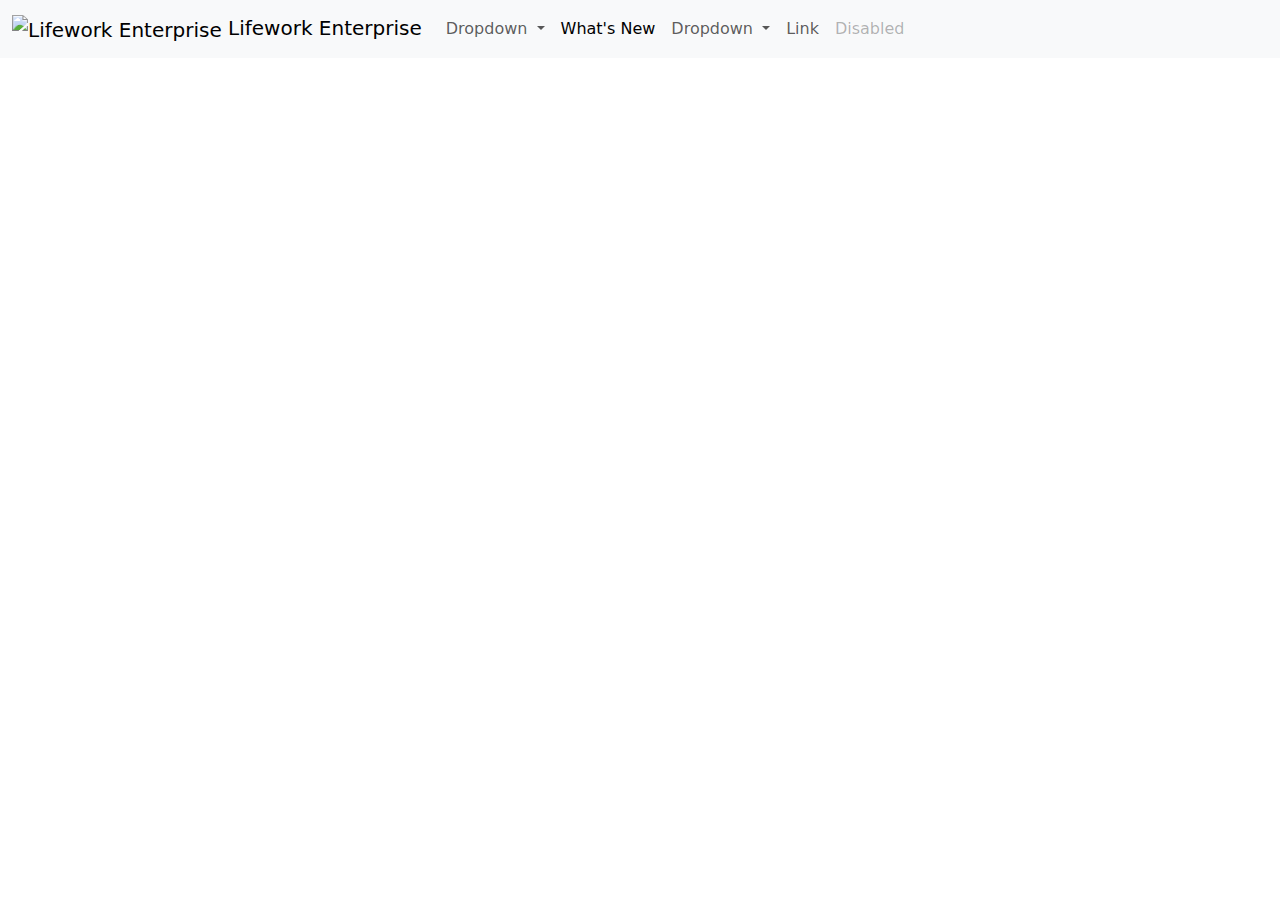
==== index.html @ 486db982 "20240423 2343H" ====
<!DOCTYPE html>
<html lang="en">
  <head>
    <meta charset="utf-8" />
    <meta name="viewport" content="width=device-width, initial-scale=1" />
    <title>Lifework Enterprise | Official Website</title>
    <!-- favicon -->
    <link rel="icon" type="image/x-icon" href="/images/icon/favicon.ico" />
    <link rel="stylesheet" href="/css/styles.css" />
    <!-- fonts -->
    <link rel="preconnect" href="https://fonts.googleapis.com" />
    <link rel="preconnect" href="https://fonts.gstatic.com" crossorigin />
    <link
      href="https://fonts.googleapis.com/css2?family=Roboto:wght@400;500&display=swap"
      rel="stylesheet"
    />
    <!-- css | bootstrap -->
    <link
      href="https://cdn.jsdelivr.net/npm/bootstrap@5.3.3/dist/css/bootstrap.min.css"
      rel="stylesheet"
      integrity="sha384-QWTKZyjpPEjISv5WaRU9OFeRpok6YctnYmDr5pNlyT2bRjXh0JMhjY6hW+ALEwIH"
      crossorigin="anonymous"
    />
  </head>
  <body>
    <!--header-->
    <!-- <include src="./partials/homepage_header.html"></include> -->
    <div include-html="./partials/homepage_header.html"></div>
    <!-- <iframe src="/partials/homepage_header.html" seamless></iframe> -->

    <main></main>

    <script>
      function includeHTML() {
        var z, i, elmnt, file, xhttp;
        /* Loop through a collection of all HTML elements: */
        z = document.getElementsByTagName("*");
        for (i = 0; i < z.length; i++) {
          elmnt = z[i];
          /*search for elements with a certain atrribute:*/
          file = elmnt.getAttribute("include-html");
          if (file) {
            /* Make an HTTP request using the attribute value as the file name: */
            xhttp = new XMLHttpRequest();
            xhttp.onreadystatechange = function () {
              if (this.readyState == 4) {
                if (this.status == 200) {
                  elmnt.innerHTML = this.responseText;
                }
                if (this.status == 404) {
                  elmnt.innerHTML = "Page not found.";
                }
                /* Remove the attribute, and call this function once more: */
                elmnt.removeAttribute("include-html");
                includeHTML();
              }
            };
            xhttp.open("GET", file, true);
            xhttp.send();
            /* Exit the function: */
            return;
          }
        }
      }
    </script>
    <script>
      includeHTML();
    </script>
    <!-- js | bootstrap -->
    <script
      src="https://cdn.jsdelivr.net/npm/bootstrap@5.3.3/dist/js/bootstrap.bundle.min.js"
      integrity="sha384-YvpcrYf0tY3lHB60NNkmXc5s9fDVZLESaAA55NDzOxhy9GkcIdslK1eN7N6jIeHz"
      crossorigin="anonymous"
    ></script>
  </body>
</html>
---- css/styles.css ----
iframe[seamless] {
  border: none;
}
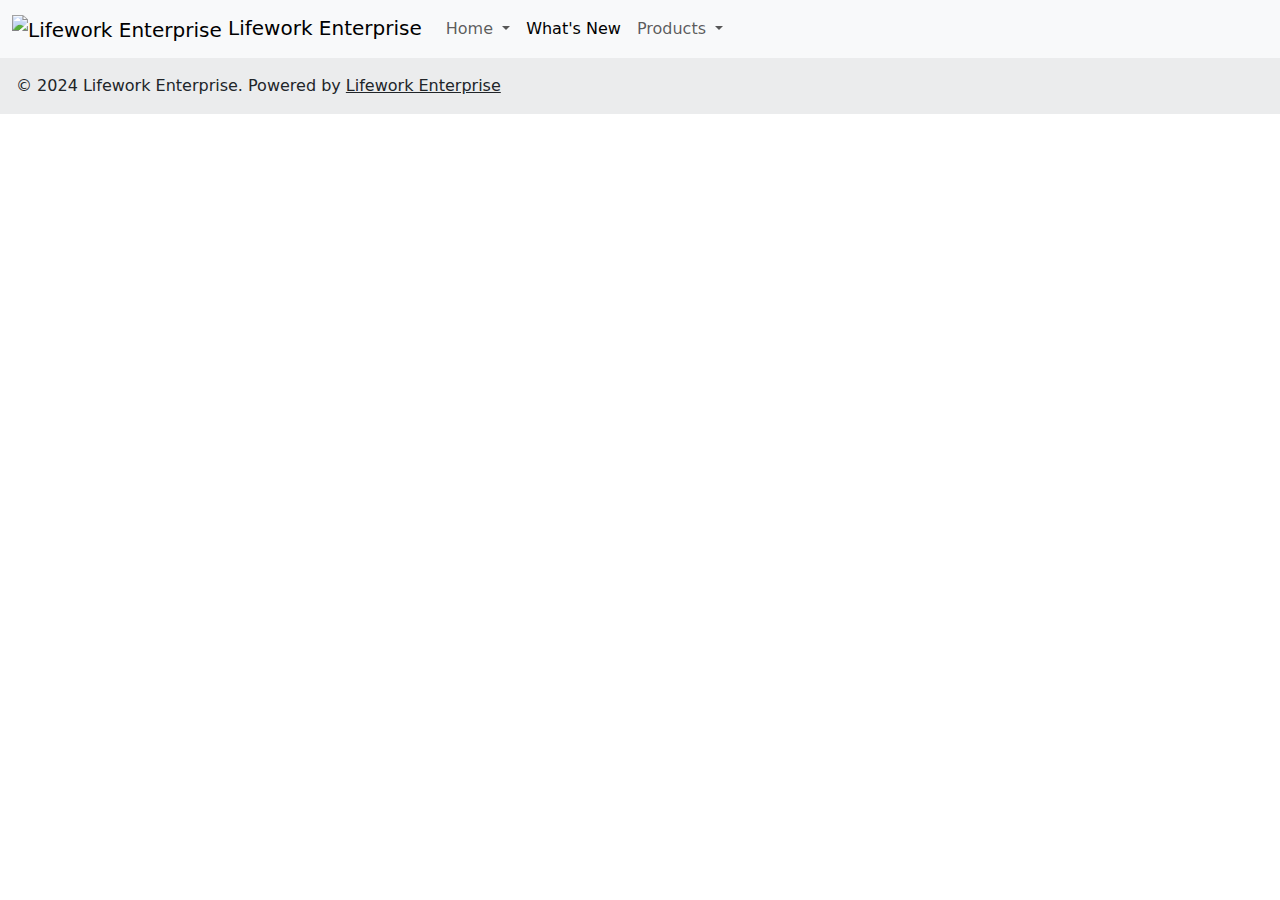
==== commit a36be7fe: "20240424 0321H" ====
--- a/index.html
+++ b/index.html
@@ -6,7 +6,7 @@
     <title>Lifework Enterprise | Official Website</title>
     <!-- favicon -->
     <link rel="icon" type="image/x-icon" href="/images/icon/favicon.ico" />
-    <link rel="stylesheet" href="/css/styles.css" />
+
     <!-- fonts -->
     <link rel="preconnect" href="https://fonts.googleapis.com" />
     <link rel="preconnect" href="https://fonts.gstatic.com" crossorigin />
@@ -21,6 +21,8 @@
       integrity="sha384-QWTKZyjpPEjISv5WaRU9OFeRpok6YctnYmDr5pNlyT2bRjXh0JMhjY6hW+ALEwIH"
       crossorigin="anonymous"
     />
+    <!-- css | styles -->
+    <link rel="stylesheet" href="/css/styles.css" />
   </head>
   <body>
     <!--header-->
@@ -28,7 +30,11 @@
     <div include-html="./partials/homepage_header.html"></div>
     <!-- <iframe src="/partials/homepage_header.html" seamless></iframe> -->
 
-    <main></main>
+    <main>
+      <div include-html="./partials/homepage_privacy-policy.html"></div>
+      <div include-html="./partials/homepage_terms-of-service.html"></div>
+      <div include-html="./partials/footer.html"></div>
+    </main>
 
     <script>
       function includeHTML() {
--- a/css/styles.css
+++ b/css/styles.css
@@ -1,3 +1,22 @@
 iframe[seamless] {
   border: none;
 }
+
+.modal.in .modal-dialog {
+  position: fixed;
+  bottom: 0px;
+  right: 0px;
+  margin: 0px;
+}
+
+#modalPrivacyPolicy {
+  top: 70%;
+  left: 27%;
+  outline: none;
+}
+
+/* #modalTermsOfService {
+  top: 70%;
+  left: 27%;
+  outline: none;
+} */
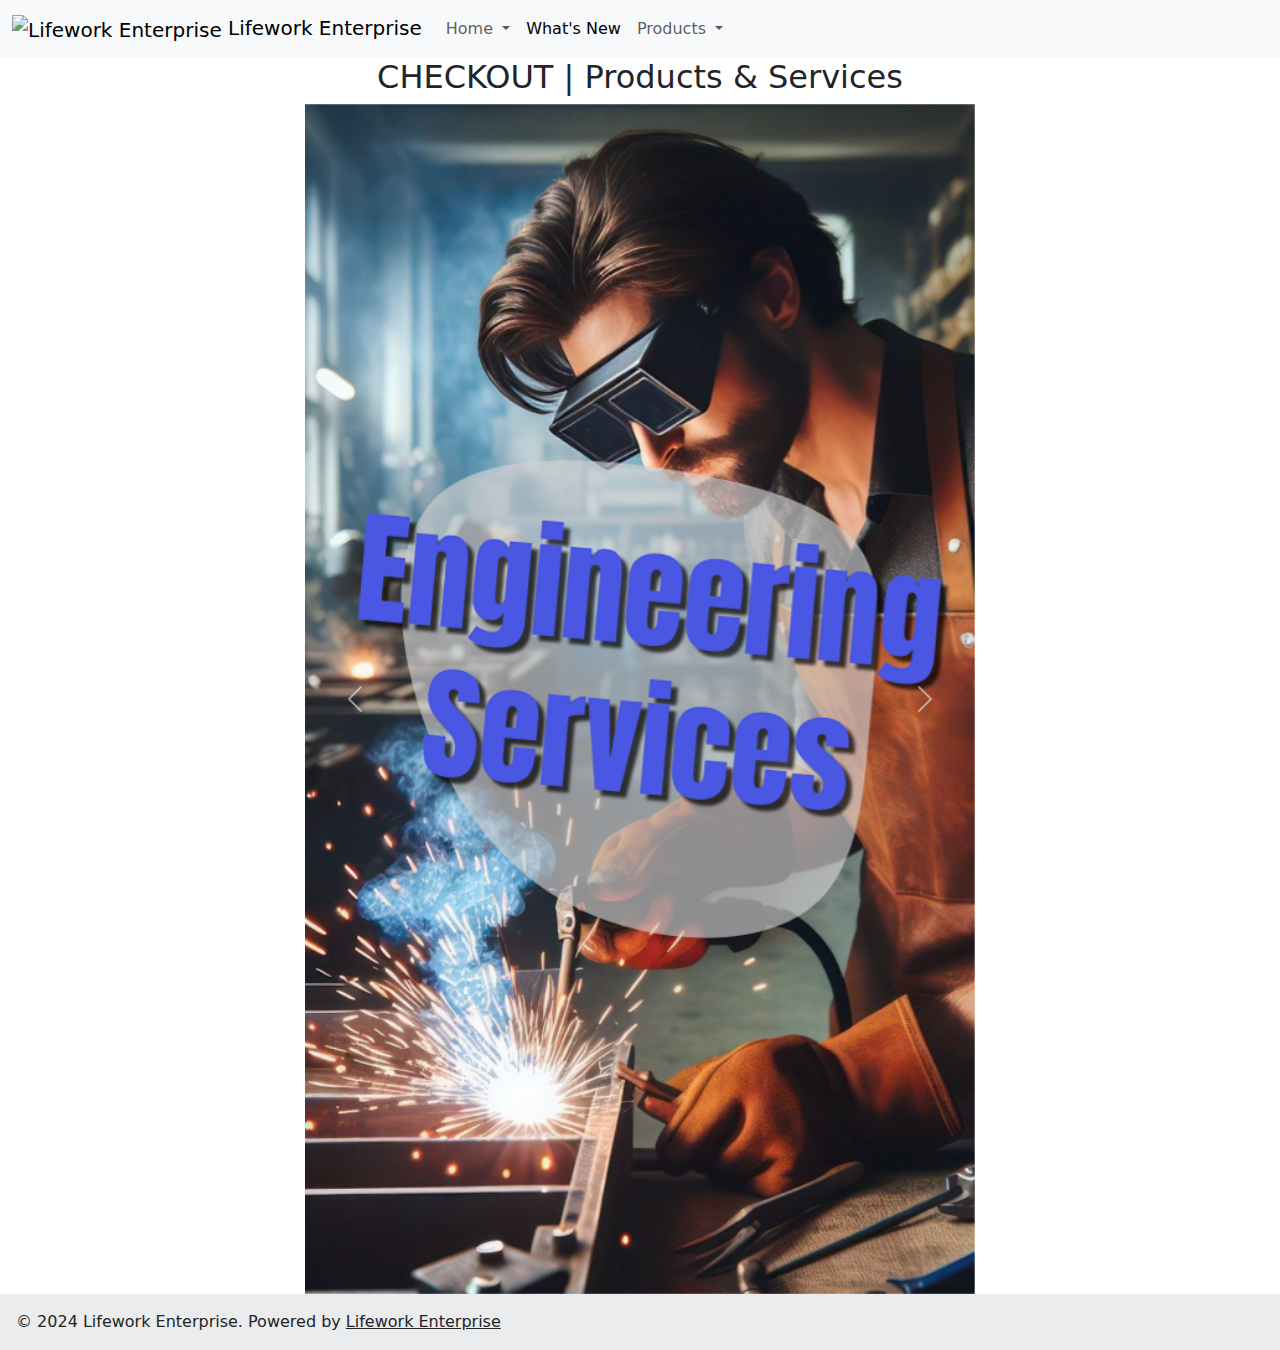
==== commit 2d699b36: "20240424 2002H" ====
--- a/index.html
+++ b/index.html
@@ -28,6 +28,8 @@
     <!--header-->
     <!-- <include src="./partials/homepage_header.html"></include> -->
     <div include-html="./partials/homepage_header.html"></div>
+
+    <div include-html="./partials/homepage_carousel.html"></div>
     <!-- <iframe src="/partials/homepage_header.html" seamless></iframe> -->
 
     <main>
--- a/css/styles.css
+++ b/css/styles.css
@@ -1,22 +1,15 @@
-iframe[seamless] {
-  border: none;
+/* homepage_carousel */
+.carousel {
+  width: 60%; /* Or try to use important */
+  height: auto;
 }
 
-.modal.in .modal-dialog {
-  position: fixed;
-  bottom: 0px;
-  right: 0px;
-  margin: 0px;
+.carouselServicesAutoplaying {
+  display: flex;
+  justify-content: center;
 }
 
-#modalPrivacyPolicy {
-  top: 70%;
-  left: 27%;
-  outline: none;
+.section-title-checkout {
+  display: flex;
+  justify-content: center;
 }
-
-/* #modalTermsOfService {
-  top: 70%;
-  left: 27%;
-  outline: none;
-} */
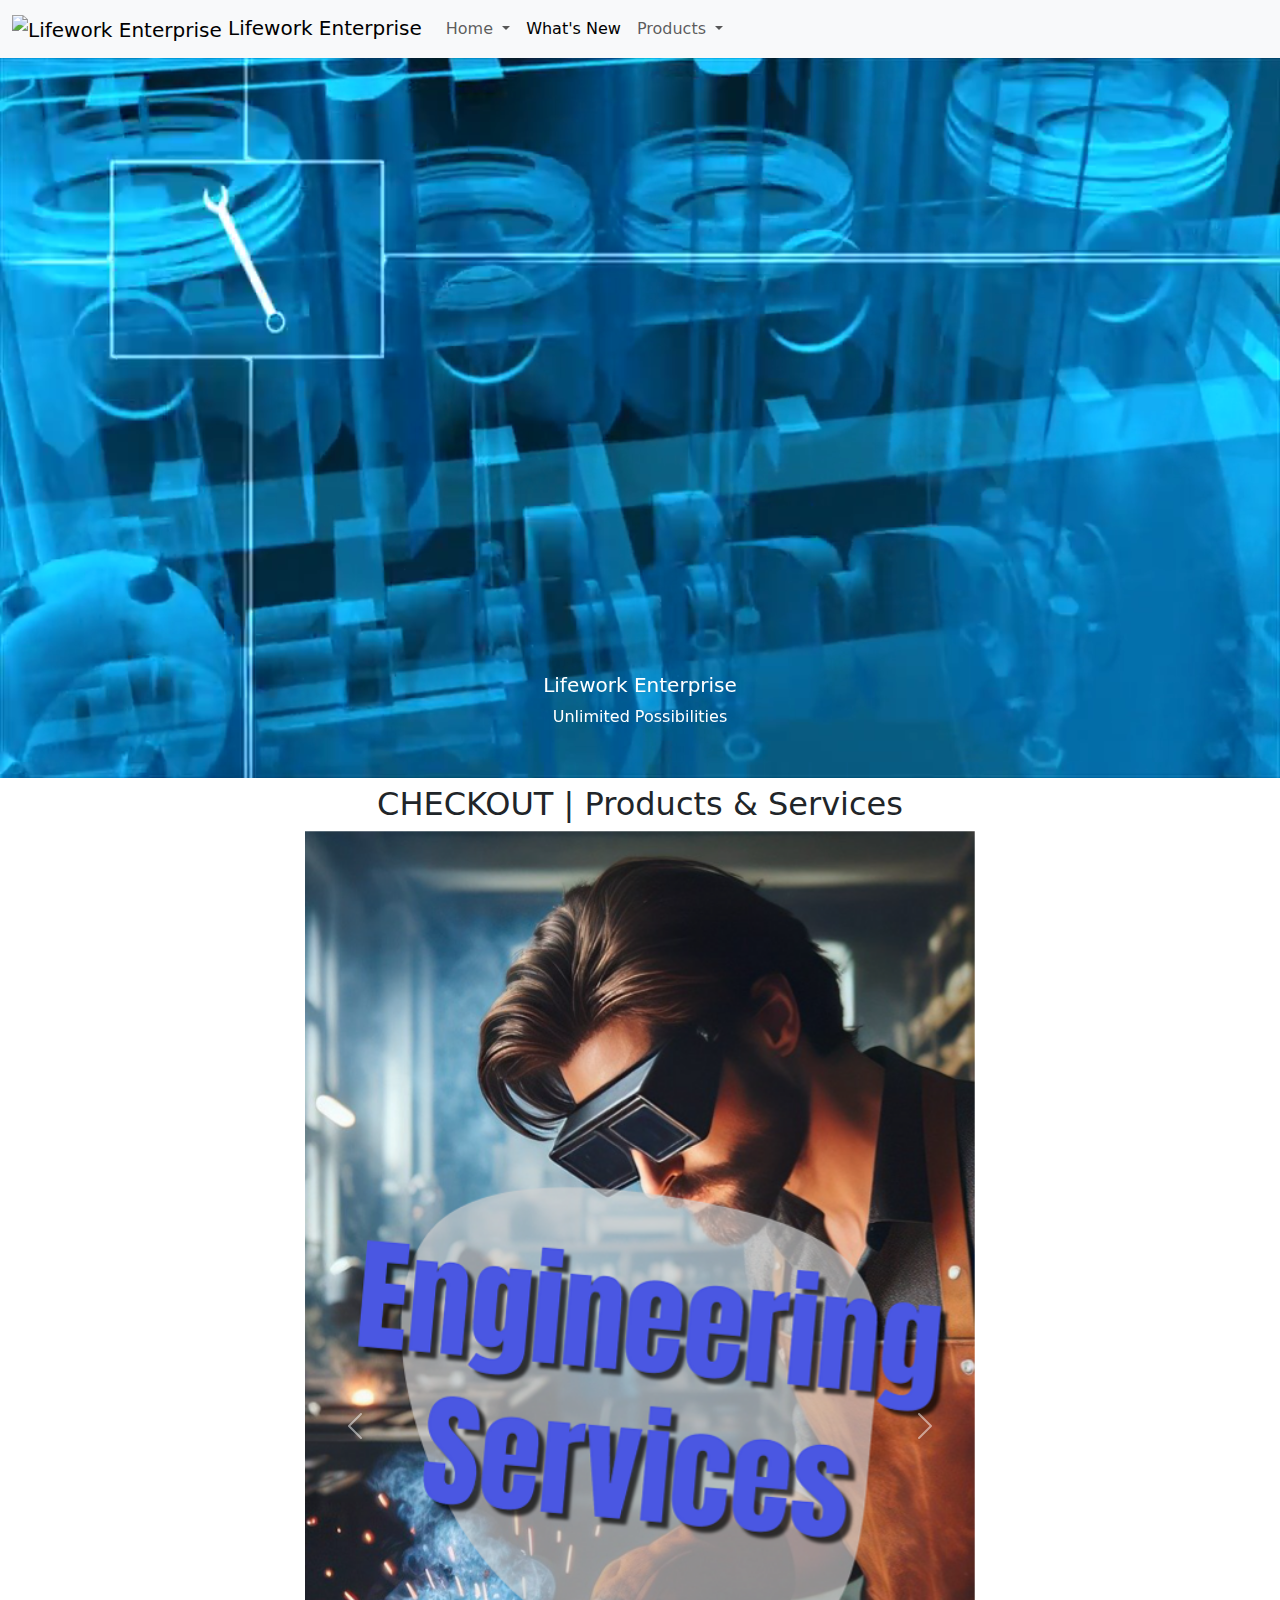
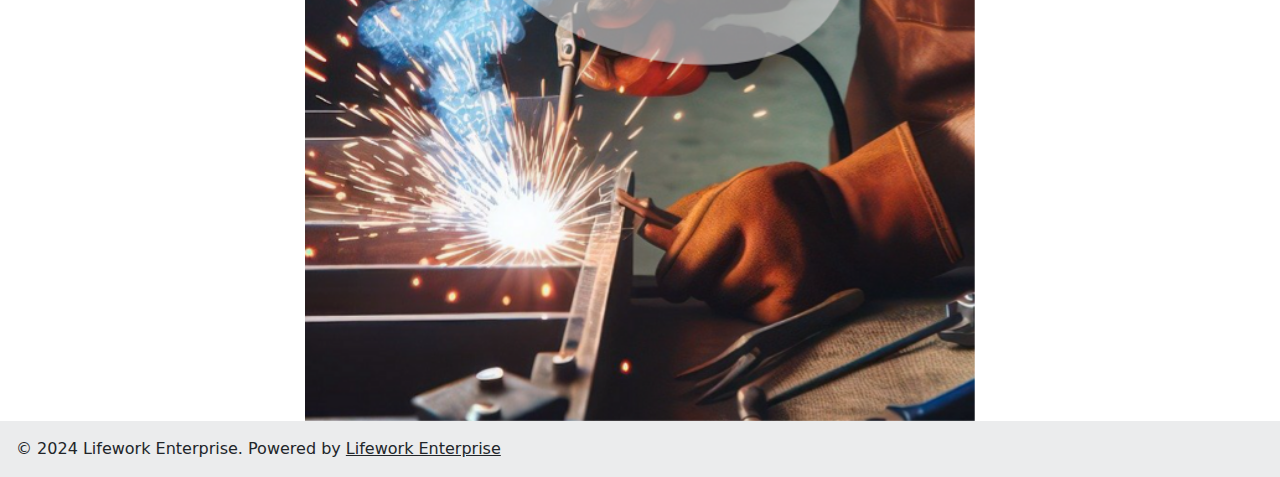
==== commit 10d822c5: "20240426 1024H" ====
--- a/index.html
+++ b/index.html
@@ -4,9 +4,11 @@
     <meta charset="utf-8" />
     <meta name="viewport" content="width=device-width, initial-scale=1" />
     <title>Lifework Enterprise | Official Website</title>
+
+    <!-- meta | subscribe -->
+    <meta http-equiv="Content-Type" content="text/html; charset=iso-8859-1" />
     <!-- favicon -->
-    <link rel="icon" type="image/x-icon" href="/images/icon/favicon.ico" />
-
+    <link rel="icon" type="image/x-icon" href="/media/icon/favicon.ico" />
     <!-- fonts -->
     <link rel="preconnect" href="https://fonts.googleapis.com" />
     <link rel="preconnect" href="https://fonts.gstatic.com" crossorigin />
@@ -26,11 +28,9 @@
   </head>
   <body>
     <!--header-->
-    <!-- <include src="./partials/homepage_header.html"></include> -->
     <div include-html="./partials/homepage_header.html"></div>
-
+    <div include-html="./partials/homepage_hero.html"></div>
     <div include-html="./partials/homepage_carousel.html"></div>
-    <!-- <iframe src="/partials/homepage_header.html" seamless></iframe> -->
 
     <main>
       <div include-html="./partials/homepage_privacy-policy.html"></div>
@@ -38,39 +38,15 @@
       <div include-html="./partials/footer.html"></div>
     </main>
 
+    <!-- js | google reCaptcha-->
+    <script src="https://www.google.com/recaptcha/api.js"></script>
     <script>
-      function includeHTML() {
-        var z, i, elmnt, file, xhttp;
-        /* Loop through a collection of all HTML elements: */
-        z = document.getElementsByTagName("*");
-        for (i = 0; i < z.length; i++) {
-          elmnt = z[i];
-          /*search for elements with a certain atrribute:*/
-          file = elmnt.getAttribute("include-html");
-          if (file) {
-            /* Make an HTTP request using the attribute value as the file name: */
-            xhttp = new XMLHttpRequest();
-            xhttp.onreadystatechange = function () {
-              if (this.readyState == 4) {
-                if (this.status == 200) {
-                  elmnt.innerHTML = this.responseText;
-                }
-                if (this.status == 404) {
-                  elmnt.innerHTML = "Page not found.";
-                }
-                /* Remove the attribute, and call this function once more: */
-                elmnt.removeAttribute("include-html");
-                includeHTML();
-              }
-            };
-            xhttp.open("GET", file, true);
-            xhttp.send();
-            /* Exit the function: */
-            return;
-          }
-        }
+      function onSubmit(token) {
+        document.getElementById("myForm").submit();
       }
     </script>
+    <!-- js | include HTML -->
+    <script src="./js/utils.js"></script>
     <script>
       includeHTML();
     </script>
--- a/css/styles.css
+++ b/css/styles.css
@@ -13,3 +13,10 @@
   display: flex;
   justify-content: center;
 }
+
+/* footer */
+.footer-container {
+  display: flex;
+  justify-content: space-between;
+  align-items: center;
+}
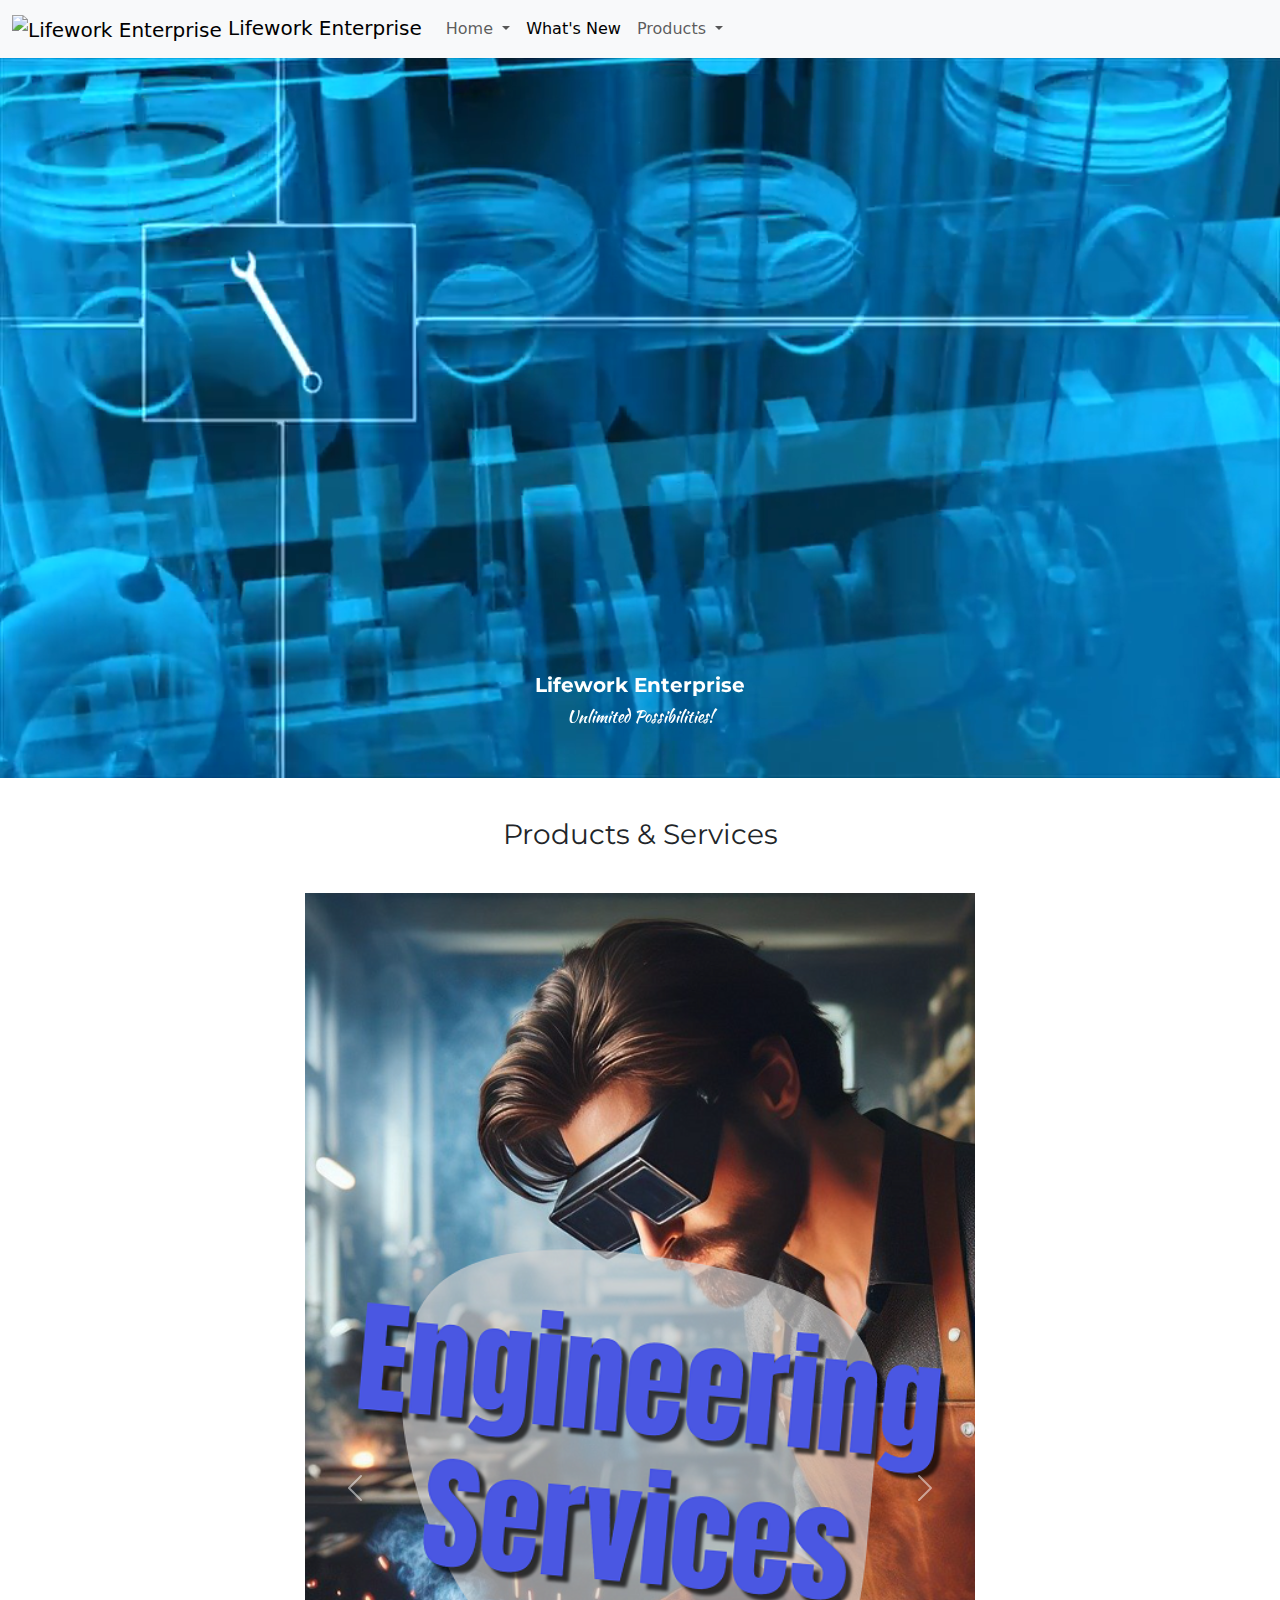
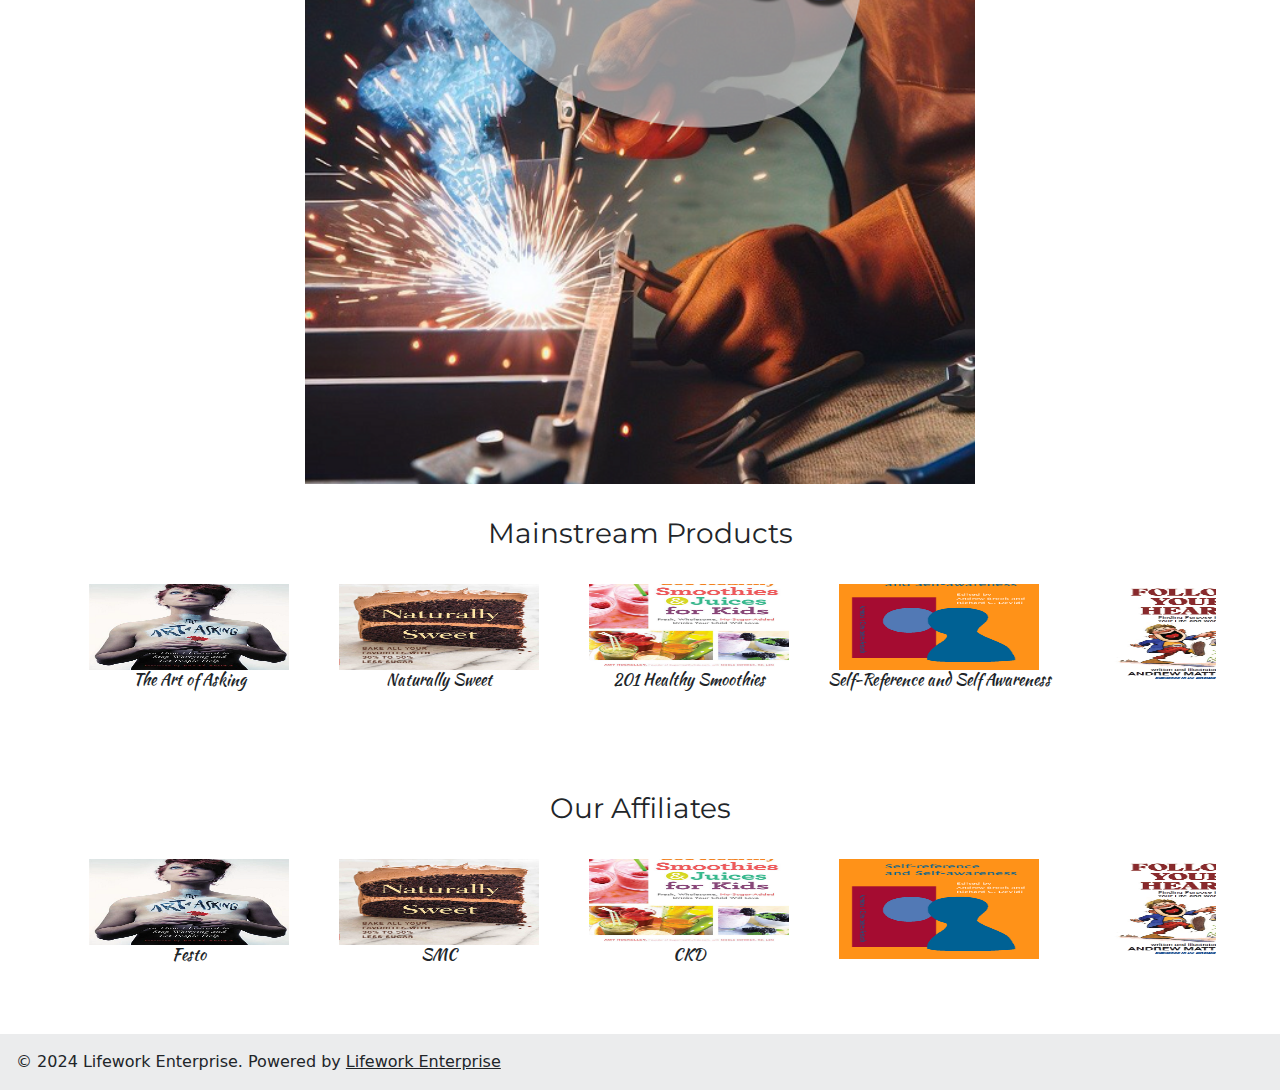
==== commit b003293e: "20240430 2019H" ====
--- a/index.html
+++ b/index.html
@@ -5,17 +5,19 @@
     <meta name="viewport" content="width=device-width, initial-scale=1" />
     <title>Lifework Enterprise | Official Website</title>
 
-    <!-- meta | subscribe -->
-    <meta http-equiv="Content-Type" content="text/html; charset=iso-8859-1" />
-    <!-- favicon -->
-    <link rel="icon" type="image/x-icon" href="/media/icon/favicon.ico" />
     <!-- fonts -->
     <link rel="preconnect" href="https://fonts.googleapis.com" />
     <link rel="preconnect" href="https://fonts.gstatic.com" crossorigin />
     <link
+      href="https://fonts.googleapis.com/css2?family=Kaushan+Script&family=Montserrat:ital,wght@0,100..900;1,100..900&display=swap"
+      rel="stylesheet"
+    />
+    <link
       href="https://fonts.googleapis.com/css2?family=Roboto:wght@400;500&display=swap"
       rel="stylesheet"
     />
+    <!-- favicon -->
+    <link rel="icon" type="image/x-icon" href="/media/icon/favicon.ico" />
     <!-- css | bootstrap -->
     <link
       href="https://cdn.jsdelivr.net/npm/bootstrap@5.3.3/dist/css/bootstrap.min.css"
@@ -27,25 +29,27 @@
     <link rel="stylesheet" href="/css/styles.css" />
   </head>
   <body>
-    <!--header-->
-    <div include-html="./partials/homepage_header.html"></div>
-    <div include-html="./partials/homepage_hero.html"></div>
-    <div include-html="./partials/homepage_carousel.html"></div>
+    <main>
+      <!--header-->
+      <div include-html="./partials/homepage_header.html"></div>
+      <div include-html="./partials/homepage_hero.html"></div>
 
-    <main>
-      <div include-html="./partials/homepage_privacy-policy.html"></div>
-      <div include-html="./partials/homepage_terms-of-service.html"></div>
+      <div include-html="./partials/homepage_carousel.html"></div>
+      <div include-html="./partials/homepage_mainstream-products.html"></div>
+      <div include-html="./partials/homepage_our-affiliates.html"></div>
+
+      <!-- modals -->
+      <div include-html="./partials/modal_privacy-policy.html"></div>
+      <div include-html="./partials/modal_terms-of-service.html"></div>
+    </main>
+    <footer>
+      <!-- footer -->
       <div include-html="./partials/footer.html"></div>
-    </main>
+    </footer>
+    <!-- js | carousel | mainstream products-->
+    <script></script>
 
-    <!-- js | google reCaptcha-->
-    <script src="https://www.google.com/recaptcha/api.js"></script>
-    <script>
-      function onSubmit(token) {
-        document.getElementById("myForm").submit();
-      }
-    </script>
-    <!-- js | include HTML -->
+    <!-- js | includeHTML() -->
     <script src="./js/utils.js"></script>
     <script>
       includeHTML();
--- a/css/styles.css
+++ b/css/styles.css
@@ -1,15 +1,15 @@
+.section-title-main {
+  display: flex;
+  justify-content: center;
+}
+
 /* homepage_carousel */
 .carousel {
-  width: 60%; /* Or try to use important */
+  width: 60%;
   height: auto;
 }
 
 .carouselServicesAutoplaying {
-  display: flex;
-  justify-content: center;
-}
-
-.section-title-checkout {
   display: flex;
   justify-content: center;
 }
@@ -20,3 +20,158 @@
   justify-content: space-between;
   align-items: center;
 }
+
+/* fonts */
+.montserrat-regular {
+  font-family: "Montserrat", sans-serif;
+  font-optical-sizing: auto;
+  font-weight: 400;
+  font-style: normal;
+}
+
+.montserrat-bold {
+  font-family: "Montserrat", sans-serif;
+  font-optical-sizing: auto;
+  font-weight: 700;
+  font-style: normal;
+}
+
+.kaushan-script-regular {
+  font-family: "Kaushan Script", cursive;
+  font-weight: 400;
+  font-style: normal;
+}
+
+/* Mainstream Product Sliders */
+
+.slides-products-wrapper {
+  display: flex;
+  align-items: center;
+  justify-content: center;
+  height: 200px;
+}
+
+.sliders-products {
+  height: 150px;
+  margin: auto;
+  overflow: hidden;
+  position: relative;
+  width: 90%;
+}
+
+.sliders-products .slides-products-track {
+  -webkit-animation: scroll 30s linear infinite;
+  animation: scroll 30s linear infinite;
+  display: flex;
+  width: calc(250px * 8);
+}
+
+.sliders-products .slides-products {
+  height: 100px;
+  width: 250px;
+}
+
+.sliders-products .slides-products img {
+  width: 80%;
+  height: 100px;
+  /* border-radius: 10px; */
+  /* border: 2px solid #bbbbbb; */
+}
+
+.slides-products {
+  display: flex;
+  flex-direction: column;
+  align-items: center;
+  justify-content: center;
+}
+
+.slides-products > h6 {
+  font-family: "Kaushan Script", cursive;
+  font-weight: 400;
+  font-style: normal;
+}
+
+@-webkit-keyframes scroll {
+  0% {
+    transform: translateX(0);
+  }
+  100% {
+    transform: translateX(calc(-250px * 4));
+  }
+}
+
+@keyframes scroll {
+  0% {
+    transform: translateX(0);
+  }
+  100% {
+    transform: translateX(calc(-250px * 4));
+  }
+}
+
+/* Our Affiliates Sliders */
+
+.slides-affiliates-wrapper {
+  display: flex;
+  align-items: center;
+  justify-content: center;
+  height: 200px;
+}
+
+.sliders-affiliates {
+  height: 150px;
+  margin: auto;
+  overflow: hidden;
+  position: relative;
+  width: 90%;
+}
+
+.sliders-affiliates .slides-affiliates-track {
+  -webkit-animation: scroll 30s linear infinite;
+  animation: scroll 30s linear infinite;
+  display: flex;
+  width: calc(250px * 8);
+}
+
+.sliders-affiliates .slides-affiliates {
+  height: 100px;
+  width: 250px;
+}
+
+.sliders-affiliates .slides-affiliates img {
+  width: 80%;
+  height: 100px;
+  /* border-radius: 10px; */
+  /* border: 2px solid #bbbbbb; */
+}
+
+.slides-affiliates {
+  display: flex;
+  flex-direction: column;
+  align-items: center;
+  justify-content: center;
+}
+
+.slides-affiliates > h6 {
+  font-family: "Kaushan Script", cursive;
+  font-weight: 400;
+  font-style: normal;
+}
+
+@-webkit-keyframes scroll {
+  0% {
+    transform: translateX(0);
+  }
+  100% {
+    transform: translateX(calc(-250px * 4));
+  }
+}
+
+@keyframes scroll {
+  0% {
+    transform: translateX(0);
+  }
+  100% {
+    transform: translateX(calc(-250px * 4));
+  }
+}
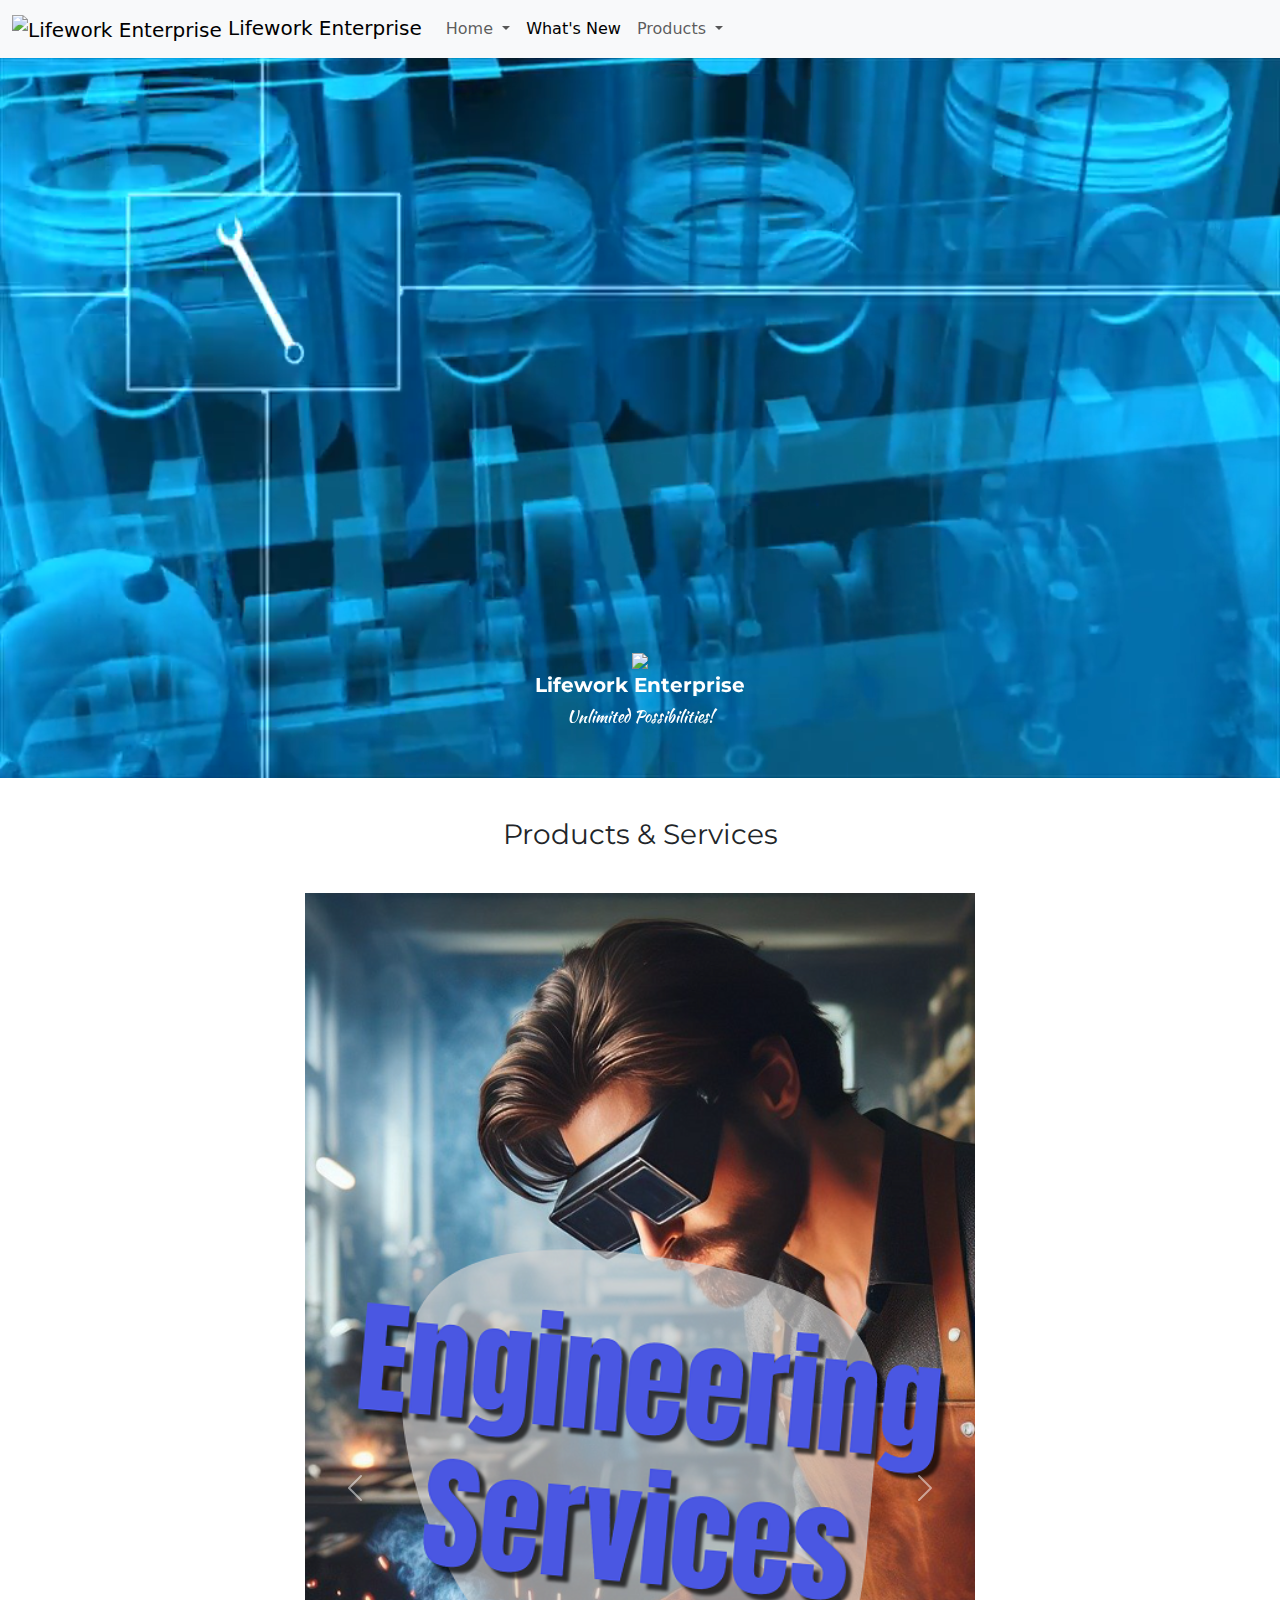
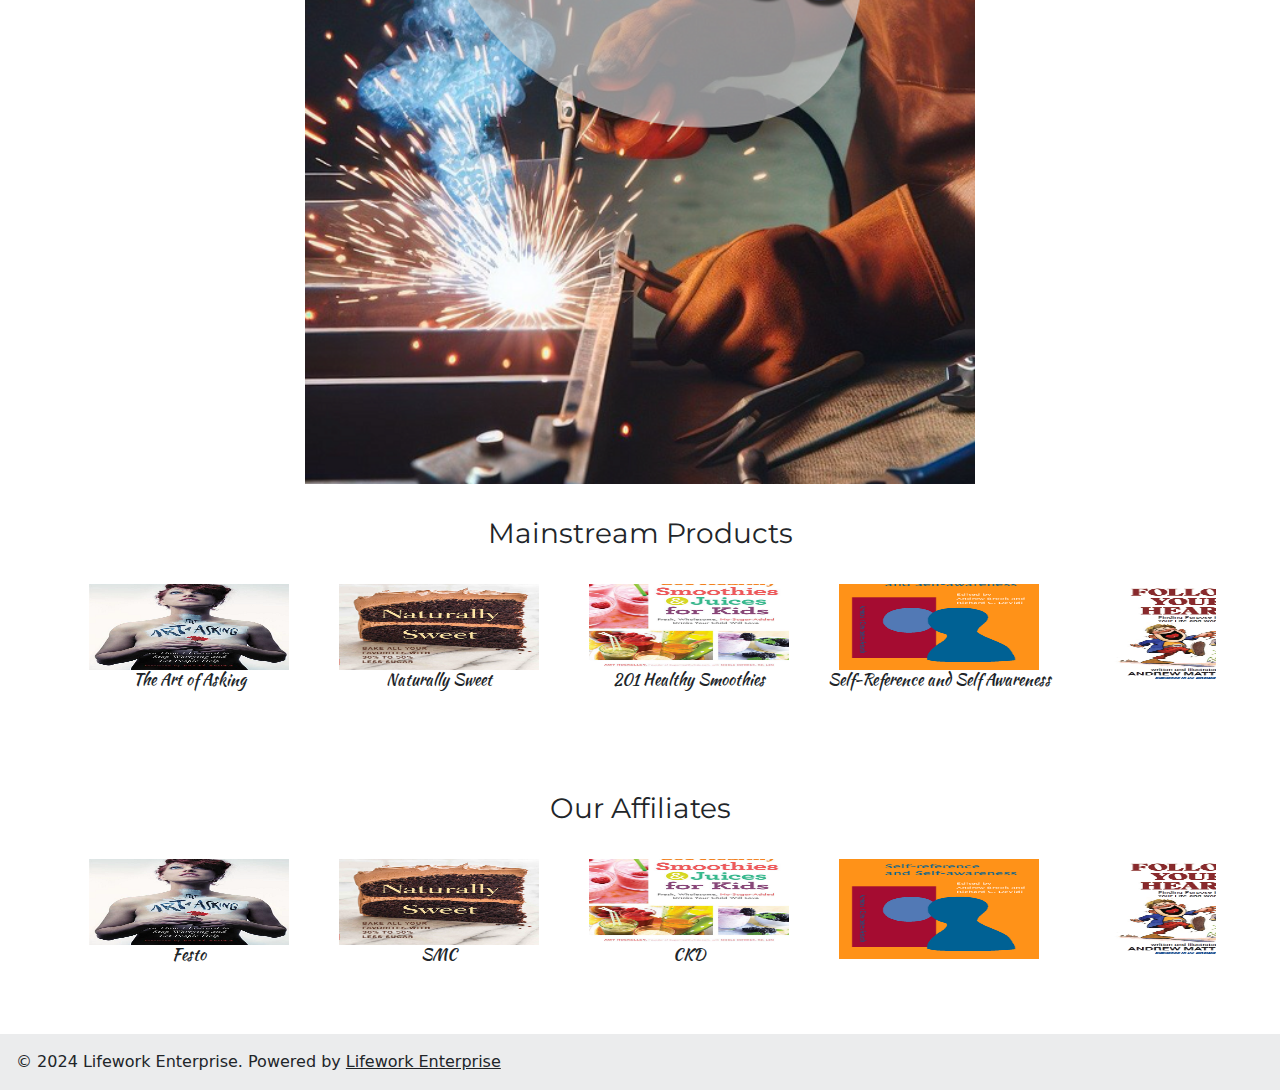
==== commit a66ea3fc: "2024051 0119H" ====
--- a/index.html
+++ b/index.html
@@ -29,11 +29,11 @@
     <link rel="stylesheet" href="/css/styles.css" />
   </head>
   <body>
+    <nav>
+      <div include-html="./partials/homepage_header.html"></div>
+    </nav>
     <main>
-      <!--header-->
-      <div include-html="./partials/homepage_header.html"></div>
       <div include-html="./partials/homepage_hero.html"></div>
-
       <div include-html="./partials/homepage_carousel.html"></div>
       <div include-html="./partials/homepage_mainstream-products.html"></div>
       <div include-html="./partials/homepage_our-affiliates.html"></div>
@@ -46,7 +46,7 @@
       <!-- footer -->
       <div include-html="./partials/footer.html"></div>
     </footer>
-    <!-- js | carousel | mainstream products-->
+    <!-- js | carousel | mainstream products -->
     <script></script>
 
     <!-- js | includeHTML() -->
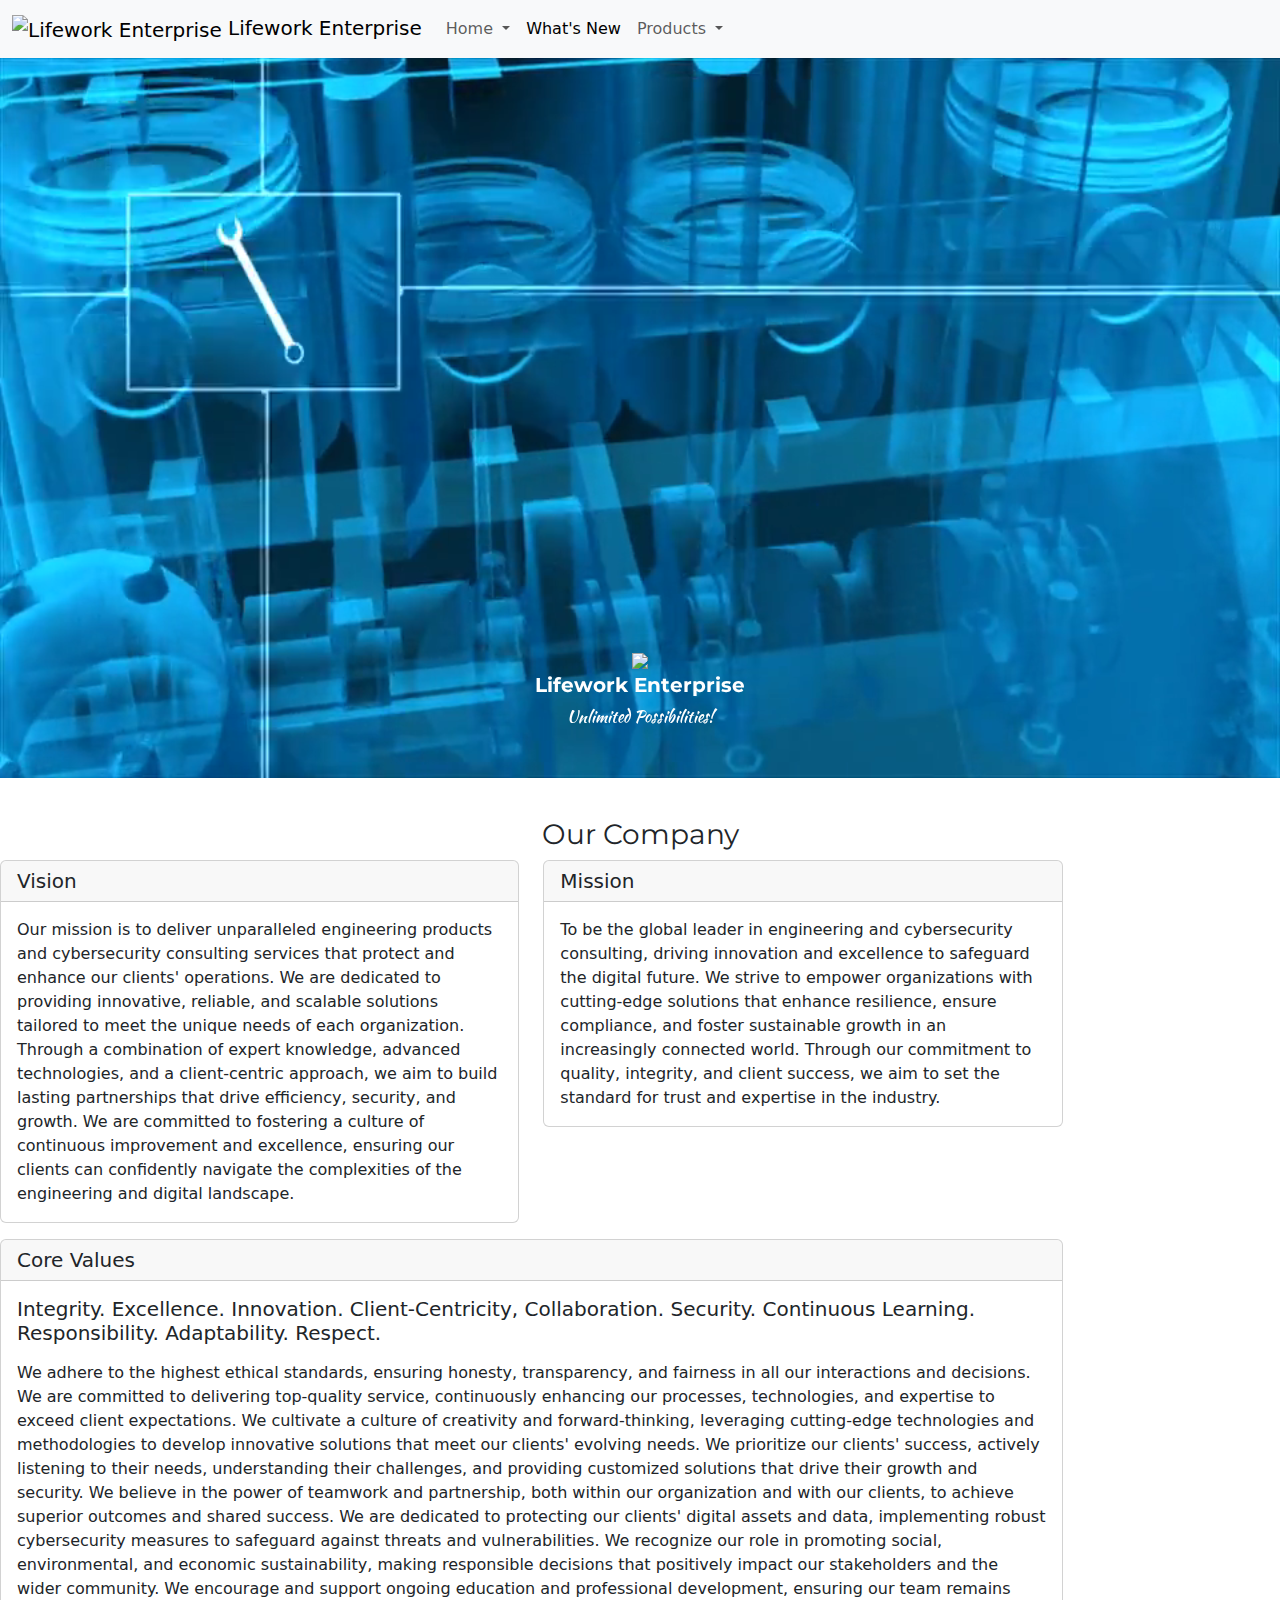
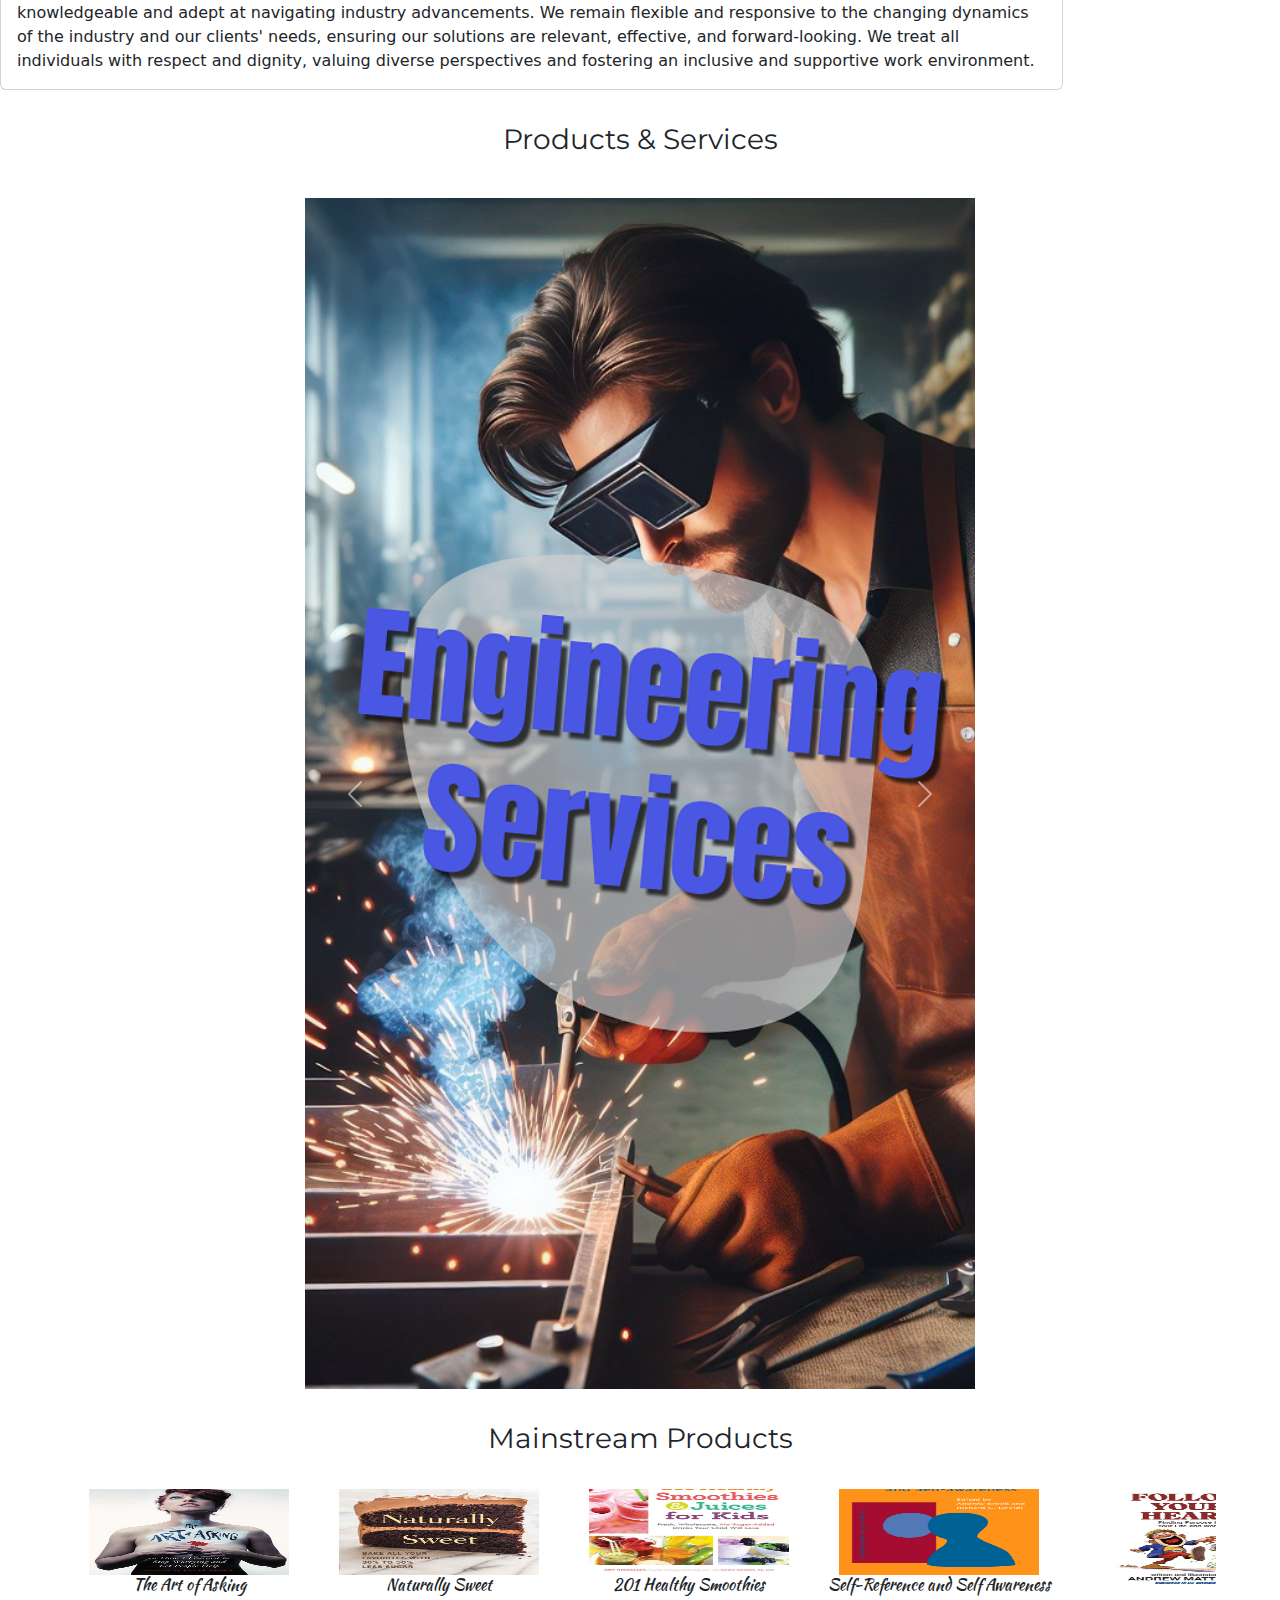
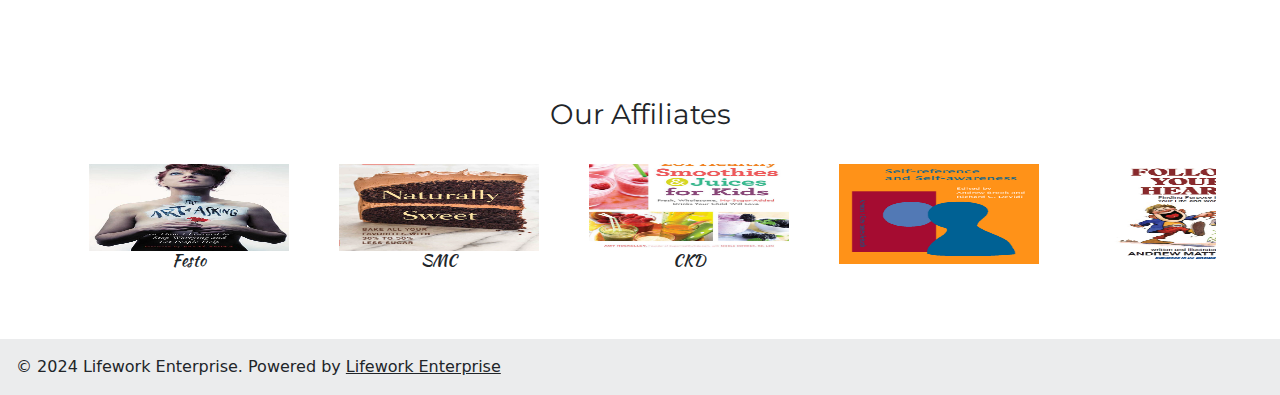
==== commit f2753d8b: "20240522 1931H" ====
--- a/index.html
+++ b/index.html
@@ -34,6 +34,7 @@
     </nav>
     <main>
       <div include-html="./partials/homepage_hero.html"></div>
+      <div include-html="./partials/homepage_our-company.html"></div>
       <div include-html="./partials/homepage_carousel.html"></div>
       <div include-html="./partials/homepage_mainstream-products.html"></div>
       <div include-html="./partials/homepage_our-affiliates.html"></div>
